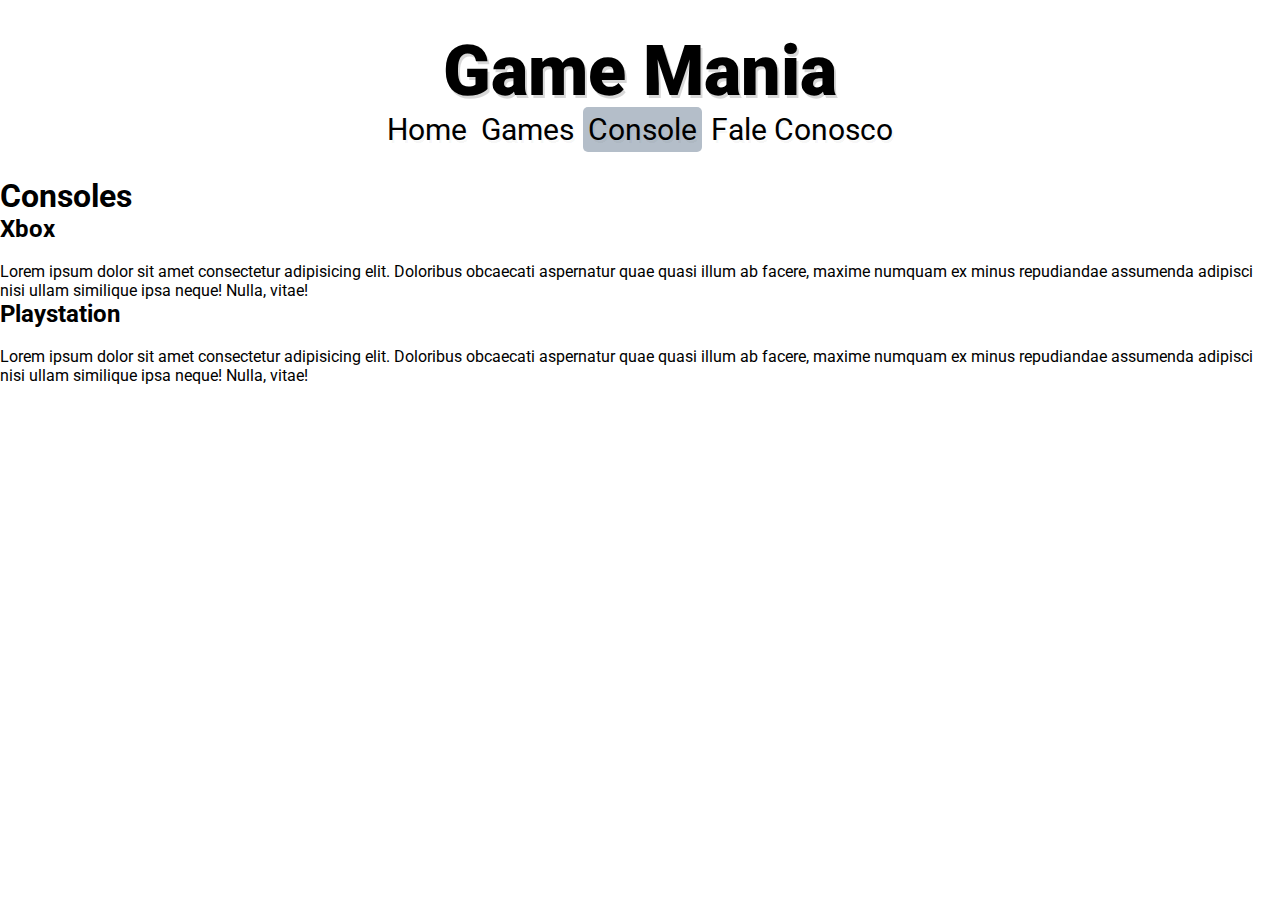
==== consoles.html @ 22a67f6e "att" ====
<!DOCTYPE html>
<html lang="pt-br">
<head>
    <meta charset="UTF-8">
    <meta http-equiv="X-UA-Compatible" content="IE=edge">
    <meta name="viewport" content="width=device-width, initial-scale=1.0">
    <meta name="description" content="Trabalho de Informática">
    <meta name="author" content="Fábio Pires">
    <meta name="keywords" content="HTML, CSS3, JAVASCRIPT">
    <meta name="Robots" content="index, follow">
    <link rel="stylesheet" href="css/style.css">
    <link href="https://fonts.googleapis.com/css2?family=Roboto&display=swap" rel="stylesheet">
    <title>Console</title>
</head>
<body>
    <header>

        <div class="logo">
            <a href="index.html">Game Mania</a>
        </div>

        <nav class="menu">
            <a href="index.html">Home</a>
            <a href="games.html">Games</a>
            <a href="consoles.html" class="active">Console</a>
            <a href="fale-conosco.html">Fale Conosco</a>
        </nav>

    </header>
    
    <section>
        <h1>Consoles</h1>
        <div class="console1">
            <h2>Xbox</h2>
            <img src="imagens/xbox.webp" alt="">
            <p>Lorem ipsum dolor sit amet consectetur adipisicing elit. Doloribus obcaecati aspernatur quae quasi illum ab facere, maxime numquam ex minus repudiandae assumenda adipisci nisi ullam similique ipsa neque! Nulla, vitae!</p>
        </div>

        <div class="console2">
            <h2>Playstation</h2>
            <img src="imagens/ps5.jfif" alt="">
            <p>Lorem ipsum dolor sit amet consectetur adipisicing elit. Doloribus obcaecati aspernatur quae quasi illum ab facere, maxime numquam ex minus repudiandae assumenda adipisci nisi ullam similique ipsa neque! Nulla, vitae!</p>
        </div>
    </section>
</body>
</html>
---- css/style.css ----
*{
    margin: 0;
    padding: 0;
    font-family: 'Roboto', sans-serif;
}

:root{
    --cor0:#FFFFFF;
    --cor1:#DEEFE7;
    --cor2:#002333;
    --cor3:#159A9C;
    --cor4:#B4BEC9;
}

header{
    margin: 30px;
}

header , a {
    text-decoration: none;
    text-align: center;
    color: black;
}
 
.logo a {
     font-size: 70px;
     color: black; 
     font-weight: 900;
     padding: 5px;
     text-shadow: 2px 3px rgba(0, 0, 0, 0.151) ;
}
 
.logo, a:hover{
    color: var(--cor2) ;
}

.menu a {
     font-size: 30px;
     padding: 5px;
     text-shadow: 2px 3px rgba(0, 0, 0, 0.050);
     
}

.active{
    padding: 5px;
    background-color: var(--cor4);
    border-radius: 5px;

}

.container{
    height: 600px;
    width: 100%;
    background-image: url(../imagens/controle.jpg);
    background-attachment: fixed;
    background-position: center center;
    display: flex;
    flex-direction: column;
    justify-content: center;
    align-items: center;
    box-shadow: 0 6px 7px 0  rgba(0, 0, 0, 0.384);
}

.text{
    padding: 10px;
    background-color: rgba(0, 0, 0, 0.479);
    border-radius: 5%;
    color: white;
    font-size: 40px;
}

.destaques {
    margin: 30px;
    text-align: center;
    font-size: 30px;
    font-weight: 600;
    text-shadow: 2px 3px rgba(0, 0, 0, 0.050) ;
}

.container2{
    width: 100%;
    height: 300px;
    display: flex;
    flex-direction: row;
    flex-wrap: wrap;
    justify-content: space-around;
}

.container2 img{
    width: 300px;
    height: 185px;
}

.card{
    text-align: center;
    width: 400px;
    height: 285px;
    background-color: var(--cor4);
    border-radius: 3%;
    box-shadow: -5px 5px 5px rgba(0, 0, 0, 0.384);
    position: relative;

}

.card h2{
    margin: 20px 0px 10px 0px;
}

.card:hover {
    top:-10px; box-shadow:-5px 5px 5px rgba(0, 0, 0, 0.384)
    
}

.rodape{
    width: 100%;
    height: 100px;
    background-color: black;
    color: white;
    display: flex;
    flex-direction: column;
    justify-content: center;
    align-items: center;
}

.social-medias{
    text-align: center;
    font-size: 20px;
}




/* Página Games */

.acao{
    text-align: center;
    font-size: 20px;
    color: black;
    margin: 10px;
}

.section1{
    width: 100%;
    height: 600px;
    background-color: var(--cor4);
    display: flex;
    flex-wrap: wrap;
    flex-direction: row;
    justify-content: center;
    align-items: center;
    justify-content: space-around;
    
}

.section1 img{
    width: 300px;
    height: 185px;
}

.cards1{
    text-align: center;
    padding: 30px 100px 30px 100px;
}

.aventura{
    text-align: center;
    font-size: 20px;
    color: black;
    margin: 10px;
}

.section2{
    width: 100%;
    height: 600px;
    background-color: var(--cor4);
    display: flex;
    flex-wrap: wrap;
    flex-direction: row;
    justify-content: center;
    align-items: center;
    justify-content: space-around;
    
}

.section2 img{
    width: 300px;
    height: 185px;
}
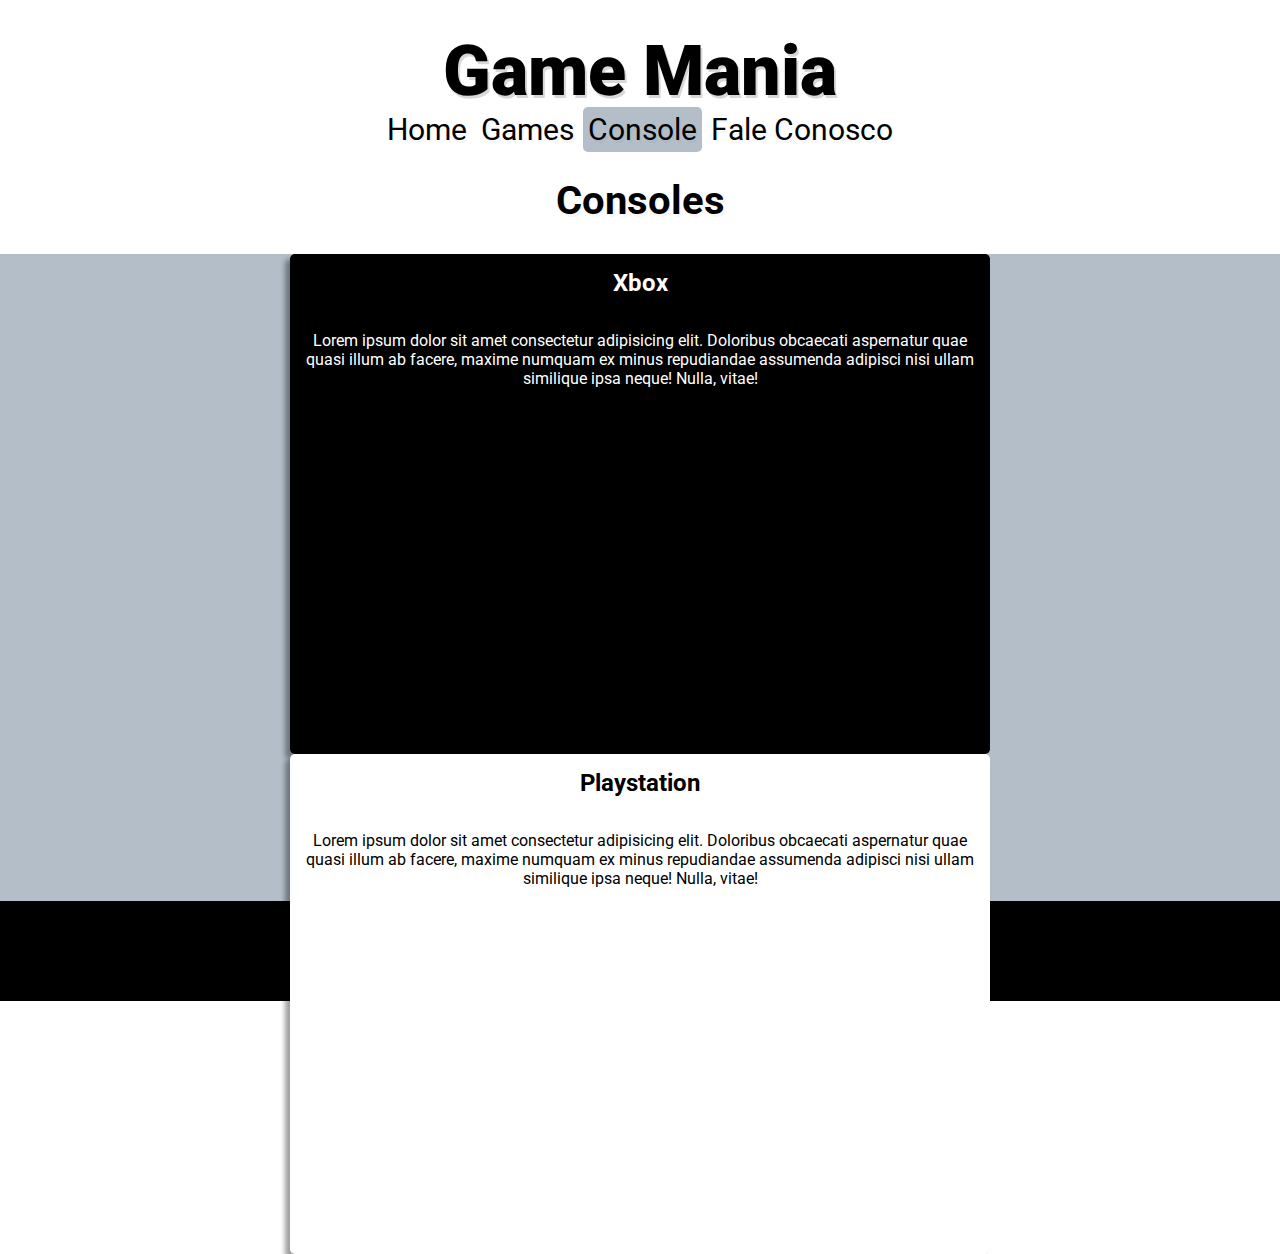
==== commit ad9f47cb: "att" ====
--- a/consoles.html
+++ b/consoles.html
@@ -27,20 +27,40 @@
         </nav>
 
     </header>
-    
-    <section>
+    <div class="consoles-txt">
         <h1>Consoles</h1>
-        <div class="console1">
+    </div>
+    <section class="container-c">
+        <div class="xbox">
             <h2>Xbox</h2>
-            <img src="imagens/xbox.webp" alt="">
+            <img src="imagens/xbox.jpg" alt="">
             <p>Lorem ipsum dolor sit amet consectetur adipisicing elit. Doloribus obcaecati aspernatur quae quasi illum ab facere, maxime numquam ex minus repudiandae assumenda adipisci nisi ullam similique ipsa neque! Nulla, vitae!</p>
         </div>
 
-        <div class="console2">
+        <div class="ps5">
             <h2>Playstation</h2>
-            <img src="imagens/ps5.jfif" alt="">
+            <img src="imagens/ps5.jpg" alt="">
             <p>Lorem ipsum dolor sit amet consectetur adipisicing elit. Doloribus obcaecati aspernatur quae quasi illum ab facere, maxime numquam ex minus repudiandae assumenda adipisci nisi ullam similique ipsa neque! Nulla, vitae!</p>
         </div>
+
     </section>
+
+    <footer class="rodape">
+        <div class="social-medias">
+            <p>Redes Sociais</p>
+            <div class="icons">
+                <a href="https://www.facebook.com/fabio.pires.7121/" target="_blank"><i class="fa-brands fa-facebook"></i></a>
+                <a href="https://www.instagram.com/fabio_hpires/" target="_blank" rel="external"><i class="fa-brands fa-instagram"></i></a>
+            </div>
+            <span>Direitos reservados - Turma 8 Técnico em Informática</span>
+        </div>
+
+    <script src="https://kit.fontawesome.com/e51a80fc1e.js" crossorigin="anonymous">
+        
+    </script>
+
+    <script>
+        const menu = document.querySelector('.menu'); menu.addEventListener('click', function(){ this.classlist.toggle('open');});
+    </script>
 </body>
 </html>--- a/css/style.css
+++ b/css/style.css
@@ -3,7 +3,10 @@
     padding: 0;
     font-family: 'Roboto', sans-serif;
 }
-
+a{
+    text-decoration: none;
+    color: inherit;
+}
 :root{
     --cor0:#FFFFFF;
     --cor1:#DEEFE7;
@@ -16,11 +19,13 @@
     margin: 30px;
 }
 
+
+
 header , a {
     text-decoration: none;
     text-align: center;
     color: black;
-}
+} 
  
 .logo a {
      font-size: 70px;
@@ -34,7 +39,12 @@
     color: var(--cor2) ;
 }
 
+.menu{
+    text-align: center;
+}
+
 .menu a {
+    text-align: center;
      font-size: 30px;
      padding: 5px;
      text-shadow: 2px 3px rgba(0, 0, 0, 0.050);
@@ -53,7 +63,8 @@
     width: 100%;
     background-image: url(../imagens/controle.jpg);
     background-attachment: fixed;
-    background-position: center center;
+    background-repeat: no-repeat;
+    background-position: center top;
     display: flex;
     flex-direction: column;
     justify-content: center;
@@ -64,7 +75,7 @@
 .text{
     padding: 10px;
     background-color: rgba(0, 0, 0, 0.479);
-    border-radius: 5%;
+    border-radius: 5px;
     color: white;
     font-size: 40px;
 }
@@ -80,6 +91,7 @@
 .container2{
     width: 100%;
     height: 300px;
+    margin-bottom: 30px;
     display: flex;
     flex-direction: row;
     flex-wrap: wrap;
@@ -127,6 +139,13 @@
     font-size: 20px;
 }
 
+.icons a{
+    color: white;
+}
+
+.fa-instagram:hover, .fa-facebook:hover {
+    color:var(--cor4);
+}
 
 
 
@@ -136,49 +155,72 @@
     text-align: center;
     font-size: 20px;
     color: black;
-    margin: 10px;
+    margin: 30px;
+    text-shadow: 2px 3px rgba(0, 0, 0, 0.050) ;
 }
 
 .section1{
     width: 100%;
-    height: 600px;
-    background-color: var(--cor4);
+    height: 700px;
+    background-image: linear-gradient(to bottom, var(--cor2), var(--cor4));
     display: flex;
     flex-wrap: wrap;
     flex-direction: row;
     justify-content: center;
     align-items: center;
     justify-content: space-around;
+    box-shadow: 0 6px 7px 0  rgba(0, 0, 0, 0.384);
+    position: relative;
     
 }
 
 .section1 img{
     width: 300px;
     height: 185px;
+    
 }
 
 .cards1{
-    text-align: center;
-    padding: 30px 100px 30px 100px;
-}
-
+    background-color: var(--cor4);
+    text-align: center;
+    padding: 30px 30px;
+    margin: 20px;
+    border-radius: 5px;
+    box-shadow: -5px 5px 5px rgba(0, 0, 0, 0.384);
+    position: relative;
+}
+
+.cards1 h2{
+    margin: 5px;
+}
+
+.cards1 img{
+    margin: 5px;
+}
+.cards1:hover {
+    top:-10px; box-shadow:-5px 5px 5px rgba(0, 0, 0, 0.384)
+    
+}
 .aventura{
     text-align: center;
     font-size: 20px;
     color: black;
-    margin: 10px;
+    margin: 30px;
+    text-shadow: 2px 3px rgba(0, 0, 0, 0.050) ;
 }
 
 .section2{
     width: 100%;
-    height: 600px;
-    background-color: var(--cor4);
+    height: 700px;
+    background-image: linear-gradient(to bottom, var(--cor3), var(--cor2));
     display: flex;
     flex-wrap: wrap;
     flex-direction: row;
     justify-content: center;
     align-items: center;
     justify-content: space-around;
+    box-shadow: 0 6px 7px 0  rgba(0, 0, 0, 0.384);
+    position: relative;
     
 }
 
@@ -186,3 +228,145 @@
     width: 300px;
     height: 185px;
 }
+
+
+/* Console */
+
+.consoles-txt{
+    text-align: center;
+    font-size: 20px;
+    color: black;
+    margin: 30px;
+    text-shadow: 2px 3px rgba(0, 0, 0, 0.050) ;
+
+}
+
+.container-c{
+    height: 647px;
+    width: 100%;
+    background-color: var(--cor4);
+    display: flex;
+    flex-direction: row;
+    flex-wrap: wrap;
+    justify-content: space-around;
+    align-items: center;
+
+    
+}
+
+.xbox{
+    text-align: center;
+    width: 700px;
+    height: 500px;
+    background-color: black;
+    border-radius: 5px;
+    box-shadow: -5px 5px 5px rgba(0, 0, 0, 0.384);
+    color: white;
+    position: relative;
+}
+
+.xbox h2 {
+    margin: 15px;
+}
+
+.xbox p {
+    margin: 0 15px 15px 15px;
+}
+
+.xbox img{
+    margin: 0 15px 15px 15px;
+}
+
+.xbox:hover {
+    top:-10px; box-shadow:-5px 5px 5px rgba(0, 0, 0, 0.384)
+    
+}
+
+.ps5{
+    text-align: center;
+    width: 700px;
+    height: 500px;
+    background-color: var(--cor0);
+    border-radius: 5px;
+    box-shadow: -5px 5px 5px rgba(0, 0, 0, 0.384);
+    position: relative;
+}
+
+.ps5 h2 {
+    margin: 15px;
+}
+
+.ps5 p {
+    margin: 0 15px 15px 15px;
+}
+
+.ps5 img{
+    margin: 0 15px 15px 15px;
+}
+
+.ps5:hover {
+    top:-10px; box-shadow:-5px 5px 5px rgba(0, 0, 0, 0.384)
+    
+}
+
+
+/* Fale Conosco */
+
+
+.fale-conosco{
+    text-align: center;
+    font-size: 20px;
+    color: black;
+    margin: 30px;
+    text-shadow: 2px 3px rgba(0, 0, 0, 0.050) ;
+}
+
+.container-f{
+    background-color: var(--cor4);
+    width: 100%;
+    height: 650px;
+    display: flex;
+    flex-direction: column;
+    justify-content: center;
+    align-items: flex-start;
+}
+
+.contato{
+    margin-left: 50px;
+}
+
+.lblnome{
+    height: 30px;
+    width: 70%;
+    border-radius: 5px;
+    box-shadow: -3px 3px 5px  rgba(0, 0, 0, 0.219);
+
+}
+
+.lblcel{
+    height: 30px;
+    width: 70%;
+    border-radius: 5px;
+    box-shadow: -3px 3px 5px  rgba(0, 0, 0, 0.219);
+}
+
+.lblemail{
+    height: 30px;
+    width: 70%;
+    border-radius: 5px;
+    box-shadow: -3px 3px 5px  rgba(0, 0, 0, 0.219);
+}
+
+.textoassunto{
+    padding: 5px;
+    border-radius: 5px;
+    box-shadow: -3px 3px 5px  rgba(0, 0, 0, 0.219);
+
+}
+
+.botao{
+    height: 30px;
+    width: 20%;
+    border-radius: 5px;
+    box-shadow: -3px 3px 5px  rgba(0, 0, 0, 0.219);
+}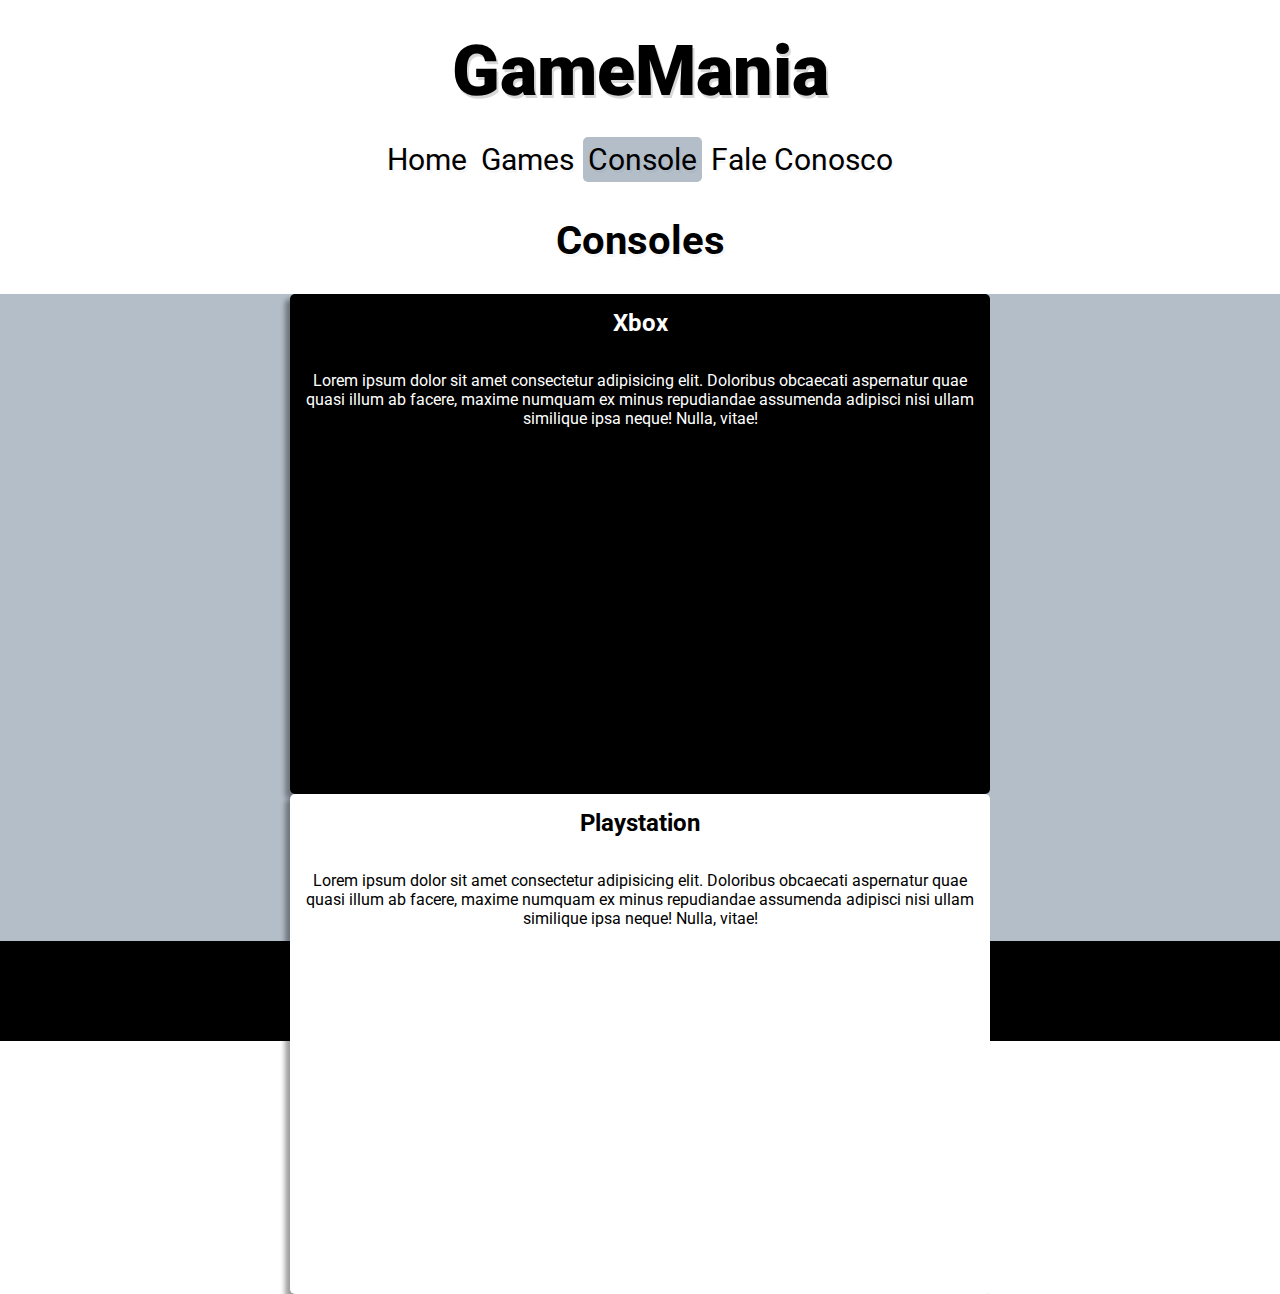
==== commit a13f04b3: "responsivo" ====
--- a/consoles.html
+++ b/consoles.html
@@ -16,8 +16,10 @@
     <header>
 
         <div class="logo">
-            <a href="index.html">Game Mania</a>
+            <a href="index.html">GameMania</a>
         </div>
+
+        <div class="menu2"><i class="fa-solid fa-bars"></i></div>
 
         <nav class="menu">
             <a href="index.html">Home</a>
@@ -59,8 +61,12 @@
         
     </script>
 
-    <script>
-        const menu = document.querySelector('.menu'); menu.addEventListener('click', function(){ this.classlist.toggle('open');});
-    </script>
+<script>
+
+    const menu2 = document.querySelector('.menu2');menu2.addEventListener('click', function () {this.classList.toggle('open');
+    });
+
+</script>
+
 </body>
 </html>--- a/css/style.css
+++ b/css/style.css
@@ -22,11 +22,14 @@
 
 
 header , a {
-    text-decoration: none;
     text-align: center;
     color: black;
 } 
  
+.logo {
+    margin:30px;
+}
+
 .logo a {
      font-size: 70px;
      color: black; 
@@ -41,6 +44,7 @@
 
 .menu{
     text-align: center;
+    margin-bottom: 40px;
 }
 
 .menu a {
@@ -107,7 +111,7 @@
     text-align: center;
     width: 400px;
     height: 285px;
-    background-color: var(--cor4);
+    background-color: #263645;
     border-radius: 3%;
     box-shadow: -5px 5px 5px rgba(0, 0, 0, 0.384);
     position: relative;
@@ -116,6 +120,7 @@
 
 .card h2{
     margin: 20px 0px 10px 0px;
+    color: white;
 }
 
 .card:hover {
@@ -369,4 +374,149 @@
     width: 20%;
     border-radius: 5px;
     box-shadow: -3px 3px 5px  rgba(0, 0, 0, 0.219);
-}+}
+
+/* Responsividade */
+@media (min-width: 721px){
+    .menu2 {
+        display: none;
+    }
+}
+
+@media (max-width: 720px){
+    
+    .logo a{
+        font-size: 2.5rem;
+        align-items: center;
+    }
+    
+    .menu2 {
+        margin-bottom: 30px;
+    }
+
+    nav{
+        display: none;
+    }
+
+
+
+    .menu2{
+        font-size: 1.5rem;
+        color: black;
+        display: flex;
+        justify-content: center;
+    }
+
+    .menu2.open{
+        position: fixed;
+        z-index: 2;
+        margin-left: 2rem;
+    }
+
+    .menu2.open + nav {
+        display: flex;
+        flex-direction: column;
+        align-items: center;
+        justify-content: center;
+        position: fixed;
+        width: 100%;
+        height: 100%;
+        top: 0;
+        left: 0;
+        background: rgba(255, 255, 255, .9);
+        font-size: 1.2rem;
+        line-height: 2rem;
+    }
+    
+    .container{
+        height: 500px;
+        background-position: top center;
+    }
+
+    .text{
+        font-size: 1rem;
+    }
+
+    .container2{
+        height: 950px;
+        width: 100%;
+        display: flex;
+        flex-direction: column;
+        flex-wrap: wrap;
+        align-items: center;
+        justify-content: space-around;
+
+    }
+
+    .card{
+        width: 350px;
+        margin-bottom: 30px;
+        position: static;
+    }
+
+    .rodape p, a, span{
+        font-size: 1rem;
+        }
+
+    /* Games */
+
+    .section1{
+        display: flex;
+        flex-direction: row;
+        flex-wrap: wrap;
+        height: 100%;
+        height: 2100px;
+        position: static;
+        
+    }
+
+    .section2{
+        display: flex;
+        flex-direction: row;
+        flex-wrap: wrap;
+        height: 100%;
+        height: 2100px;
+        position: static;
+        
+    }
+    
+    .cards1{
+        width: 300px;
+        position: static;
+    }
+
+    /* Consoles */
+
+    .acao{
+        text-align: center;
+    }
+    .container-c{
+        width: 100%;
+        height: 1100px;
+        position: static;
+        display: flex;
+        flex-direction: row;
+    }
+
+    .xbox{
+        position: static;
+        width: 350px;
+    }
+
+    .ps5{
+        position: static;
+        width: 350px;
+    }
+
+    /* fale-conosco */
+
+
+    .textoassunto{
+        width: 70%;
+        padding: 5px;
+        border-radius: 5px;
+        box-shadow: -3px 3px 5px  rgba(0, 0, 0, 0.219);
+    
+    }
+    
+}
